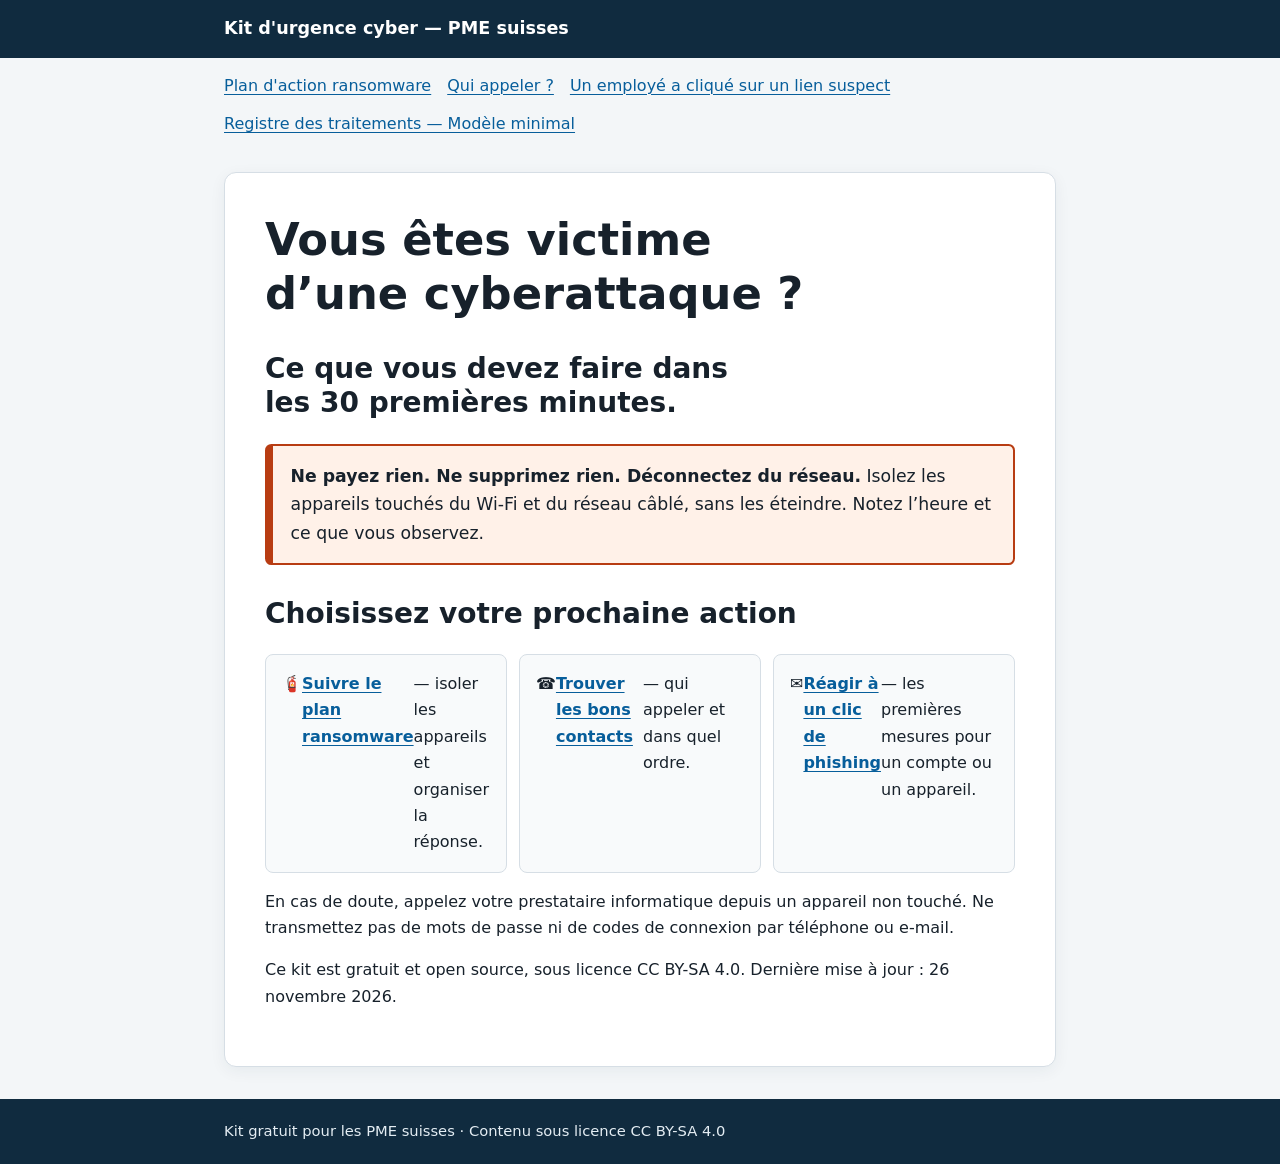
==== index.html @ c33a32f2 "deploy: a728c129d460ae0b750fb10b74bddcae35244052" ====
<!doctype html><html lang=fr-ch><head><meta name=generator content="Hugo 0.125.0"><meta charset=utf-8><meta name=viewport content="width=device-width,initial-scale=1"><meta name=description content="Ce que vous devez faire dans les 30 premières minutes."><title>Kit d'urgence cyber — PME suisses</title>
<link rel=stylesheet href=/css/custom.css></head><body class=home><header class=site-header><div class=header-inner><a class=site-name href=/>Kit d'urgence cyber — PME suisses</a></div></header><nav class=site-nav aria-label="Navigation principale"><a href=/plan-ransomware/>Plan d'action ransomware</a>
<a href=/contacts-urgence/>Qui appeler ?</a>
<a href=/fiche-reflexe-phishing/>Un employé a cliqué sur un lien suspect</a>
<a href=/registre-lpd/>Registre des traitements — Modèle minimal</a></nav><main><div class=content><h1 id=vous-êtes-victime-dune-cyberattaque->Vous êtes victime d&rsquo;une cyberattaque ?</h1><h2 id=ce-que-vous-devez-faire-dans-les-30-premières-minutes>Ce que vous devez faire dans les 30 premières minutes.</h2><blockquote><p><strong>Ne payez rien. Ne supprimez rien. Déconnectez du réseau.</strong> Isolez les appareils touchés du Wi-Fi et du réseau câblé, sans les éteindre. Notez l&rsquo;heure et ce que vous observez.</p></blockquote><h2 id=choisissez-votre-prochaine-action>Choisissez votre prochaine action</h2><ul><li>🧯 <a href=/plan-ransomware/><strong>Suivre le plan ransomware</strong></a> — isoler les appareils et organiser la réponse.</li><li>☎️ <a href=/contacts-urgence/><strong>Trouver les bons contacts</strong></a> — qui appeler et dans quel ordre.</li><li>✉️ <a href=/fiche-reflexe-phishing/><strong>Réagir à un clic de phishing</strong></a> — les premières mesures pour un compte ou un appareil.</li></ul><p>En cas de doute, appelez votre prestataire informatique depuis un appareil non touché. Ne transmettez pas de mots de passe ni de codes de connexion par téléphone ou e-mail.</p><p>Ce kit est gratuit et open source, sous licence CC BY-SA 4.0. Dernière mise à jour : 26 novembre 2026.</p></div></main><footer class=site-footer><div class=footer-inner><p>Kit gratuit pour les PME suisses · Contenu sous licence CC BY-SA 4.0</p></div></footer></body></html>
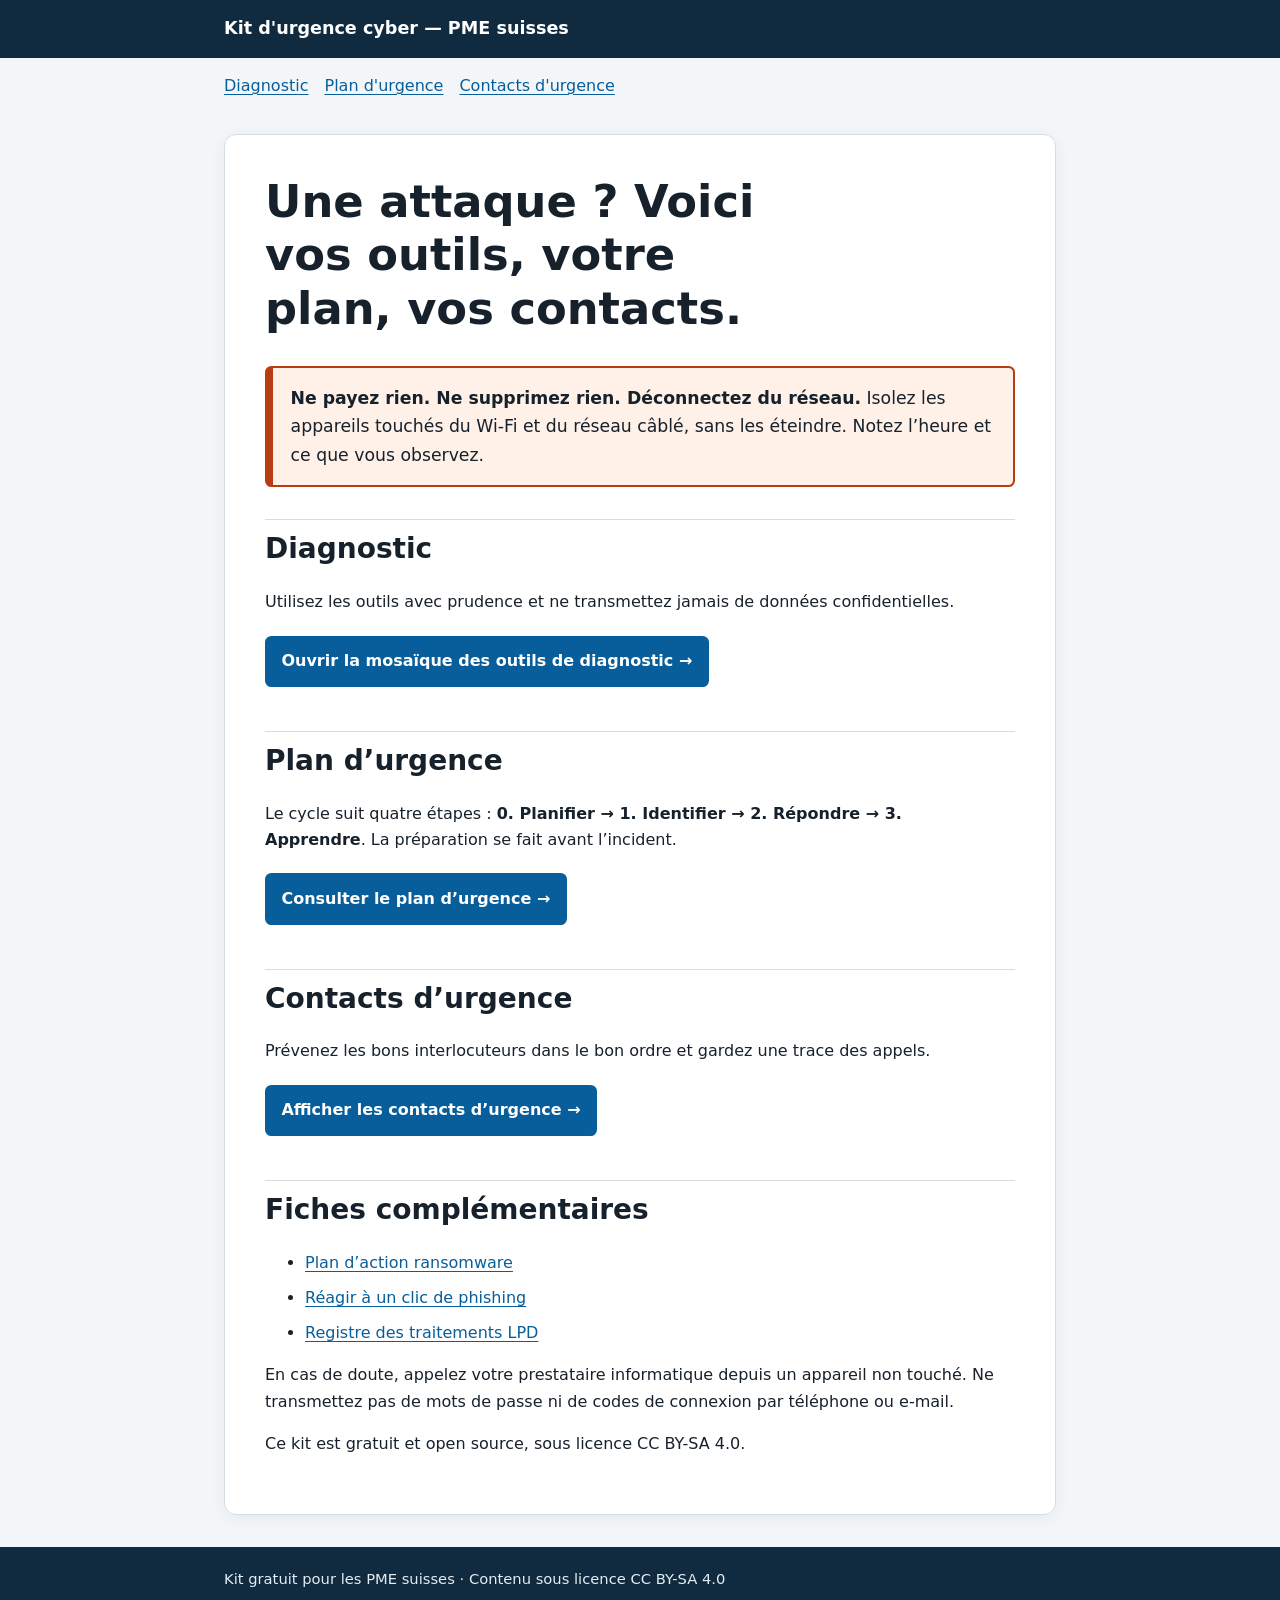
==== commit ca6802d9: "deploy: 295e74fe42c1941df854951c968787ae2307bdc6" ====
--- a/index.html
+++ b/index.html
@@ -1,5 +1,4 @@
-<!doctype html><html lang=fr-ch><head><meta name=generator content="Hugo 0.125.0"><meta charset=utf-8><meta name=viewport content="width=device-width,initial-scale=1"><meta name=description content="Ce que vous devez faire dans les 30 premières minutes."><title>Kit d'urgence cyber — PME suisses</title>
-<link rel=stylesheet href=/css/custom.css></head><body class=home><header class=site-header><div class=header-inner><a class=site-name href=/>Kit d'urgence cyber — PME suisses</a></div></header><nav class=site-nav aria-label="Navigation principale"><a href=/plan-ransomware/>Plan d'action ransomware</a>
-<a href=/contacts-urgence/>Qui appeler ?</a>
-<a href=/fiche-reflexe-phishing/>Un employé a cliqué sur un lien suspect</a>
-<a href=/registre-lpd/>Registre des traitements — Modèle minimal</a></nav><main><div class=content><h1 id=vous-êtes-victime-dune-cyberattaque->Vous êtes victime d&rsquo;une cyberattaque ?</h1><h2 id=ce-que-vous-devez-faire-dans-les-30-premières-minutes>Ce que vous devez faire dans les 30 premières minutes.</h2><blockquote><p><strong>Ne payez rien. Ne supprimez rien. Déconnectez du réseau.</strong> Isolez les appareils touchés du Wi-Fi et du réseau câblé, sans les éteindre. Notez l&rsquo;heure et ce que vous observez.</p></blockquote><h2 id=choisissez-votre-prochaine-action>Choisissez votre prochaine action</h2><ul><li>🧯 <a href=/plan-ransomware/><strong>Suivre le plan ransomware</strong></a> — isoler les appareils et organiser la réponse.</li><li>☎️ <a href=/contacts-urgence/><strong>Trouver les bons contacts</strong></a> — qui appeler et dans quel ordre.</li><li>✉️ <a href=/fiche-reflexe-phishing/><strong>Réagir à un clic de phishing</strong></a> — les premières mesures pour un compte ou un appareil.</li></ul><p>En cas de doute, appelez votre prestataire informatique depuis un appareil non touché. Ne transmettez pas de mots de passe ni de codes de connexion par téléphone ou e-mail.</p><p>Ce kit est gratuit et open source, sous licence CC BY-SA 4.0. Dernière mise à jour : 26 novembre 2026.</p></div></main><footer class=site-footer><div class=footer-inner><p>Kit gratuit pour les PME suisses · Contenu sous licence CC BY-SA 4.0</p></div></footer></body></html>+<!doctype html><html lang=fr-ch><head><meta name=generator content="Hugo 0.125.0"><meta charset=utf-8><meta name=viewport content="width=device-width,initial-scale=1"><meta name=description content="Outils de diagnostic, plan de gestion de crise et contacts d'urgence pour les PME suisses romandes."><title>Kit d'urgence cyber — PME suisses</title>
+<link rel=stylesheet href=/css/custom.css></head><body class=home><header class=site-header><div class=header-inner><a class=site-name href=/>Kit d'urgence cyber — PME suisses</a></div></header><nav class=site-nav aria-label="Navigation principale"><a href=/outils-diagnostic/>Diagnostic</a>
+<a href=/plan-urgence/>Plan d'urgence</a>
+<a href=/contacts-urgence/>Contacts d'urgence</a></nav><main><div class=content><h1 id=une-attaque--voici-vos-outils-votre-plan-vos-contacts>Une attaque ? Voici vos outils, votre plan, vos contacts.</h1><blockquote><p><strong>Ne payez rien. Ne supprimez rien. Déconnectez du réseau.</strong> Isolez les appareils touchés du Wi-Fi et du réseau câblé, sans les éteindre. Notez l&rsquo;heure et ce que vous observez.</p></blockquote><h2 id=diagnostic>Diagnostic</h2><p>Utilisez les outils avec prudence et ne transmettez jamais de données confidentielles.</p><p><a href=/outils-diagnostic/>Ouvrir la mosaïque des outils de diagnostic →</a></p><h2 id=plan-durgence>Plan d&rsquo;urgence</h2><p>Le cycle suit quatre étapes : <strong>0. Planifier → 1. Identifier → 2. Répondre → 3. Apprendre</strong>. La préparation se fait avant l&rsquo;incident.</p><p><a href=/plan-urgence/>Consulter le plan d&rsquo;urgence →</a></p><h2 id=contacts-durgence>Contacts d&rsquo;urgence</h2><p>Prévenez les bons interlocuteurs dans le bon ordre et gardez une trace des appels.</p><p><a href=/contacts-urgence/>Afficher les contacts d&rsquo;urgence →</a></p><h2 id=fiches-complémentaires>Fiches complémentaires</h2><ul><li><a href=/plan-ransomware/>Plan d&rsquo;action ransomware</a></li><li><a href=/fiche-reflexe-phishing/>Réagir à un clic de phishing</a></li><li><a href=/registre-lpd/>Registre des traitements LPD</a></li></ul><p>En cas de doute, appelez votre prestataire informatique depuis un appareil non touché. Ne transmettez pas de mots de passe ni de codes de connexion par téléphone ou e-mail.</p><p>Ce kit est gratuit et open source, sous licence CC BY-SA 4.0.</p></div></main><footer class=site-footer><div class=footer-inner><p>Kit gratuit pour les PME suisses · Contenu sous licence CC BY-SA 4.0</p></div></footer></body></html>
